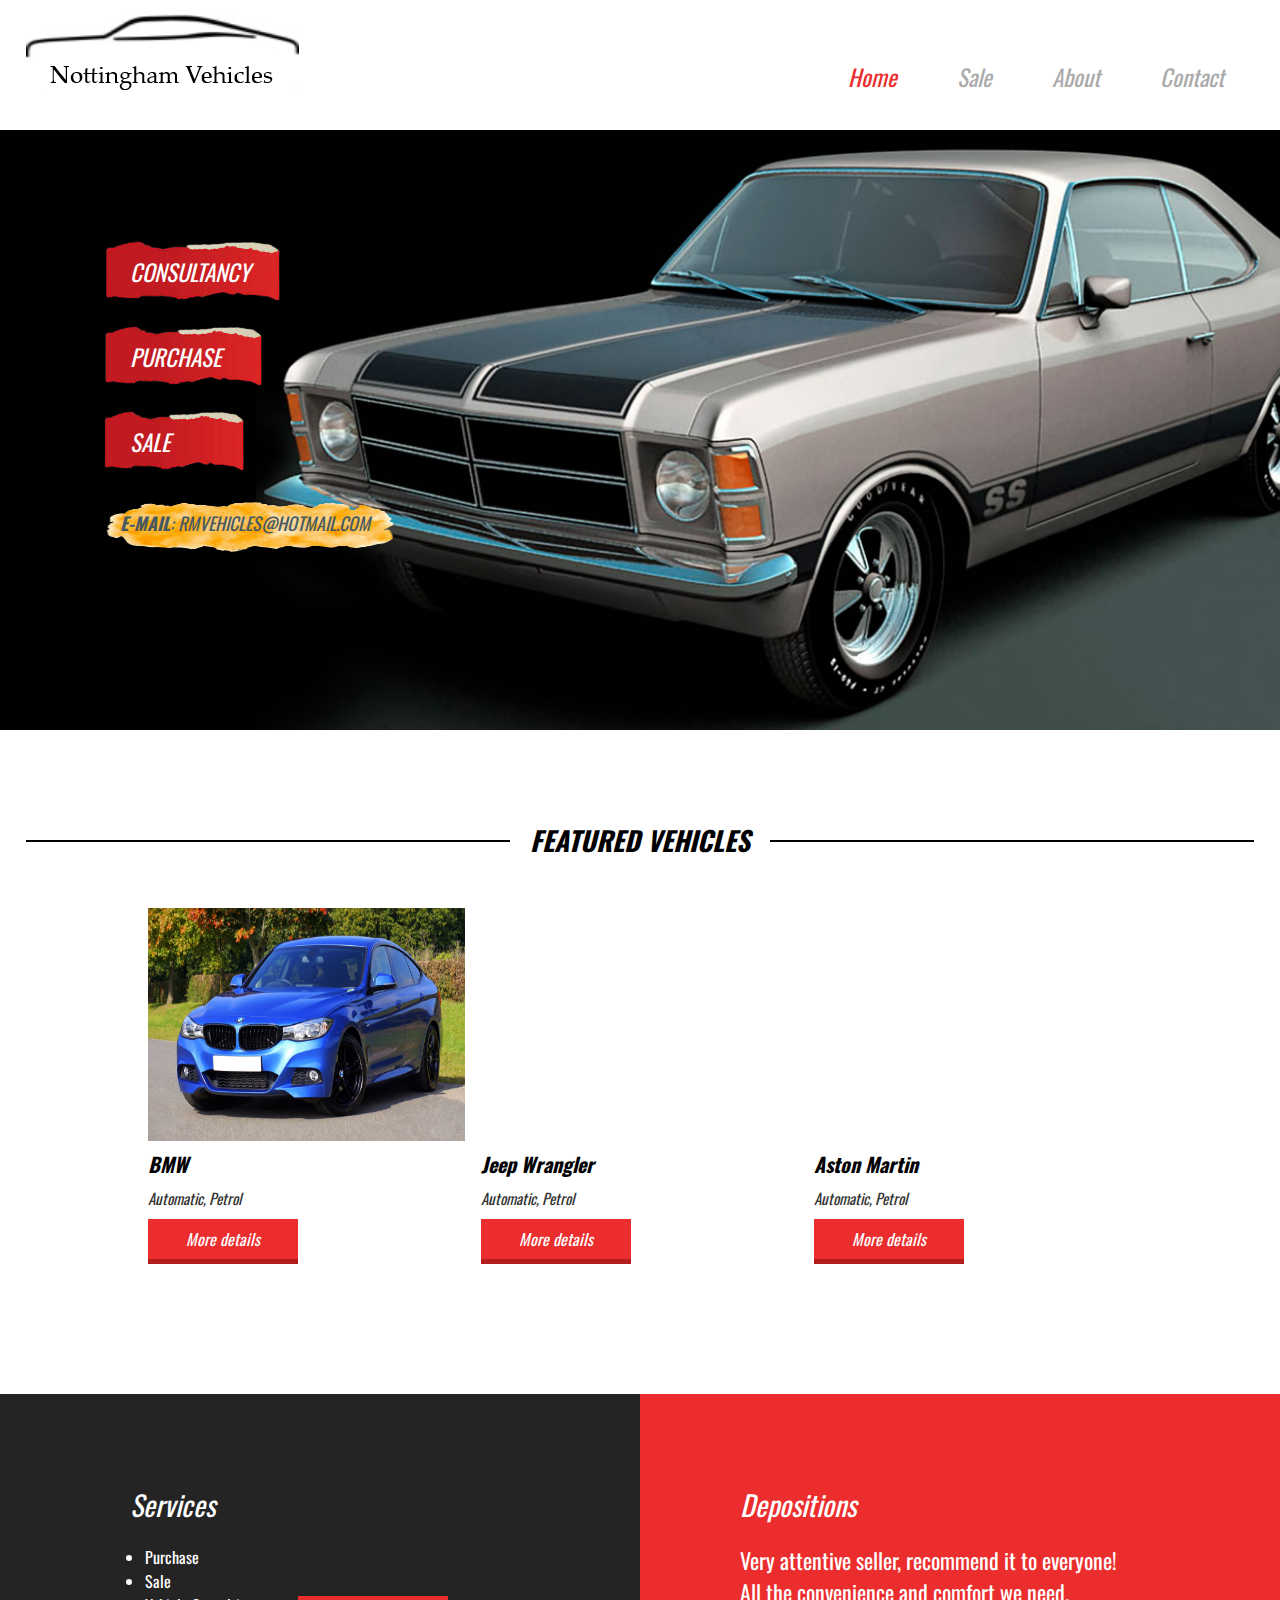
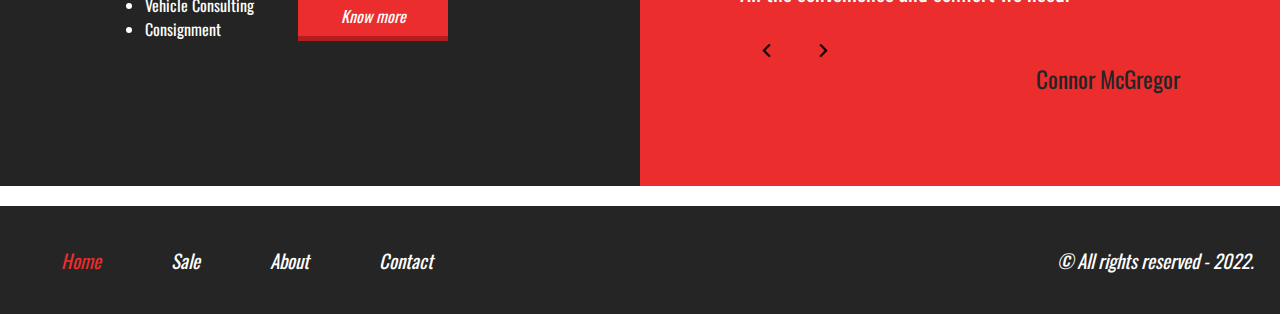
==== index.html @ 208daad8 "Alterado cars" ====
<!DOCTYPE html>
<html lang="en">

<head>
    <meta charset="UTF-8">
    <meta http-equiv="X-UA-Compatible" content="IE=edge">
    <meta name="viewport" content="width=device-width, initial-scale=1.0,maximum-scale=1.0">
    <link rel="shortcut icon" href="imagens/logo.ico" type="icone.ico">
    <link rel="preconnect" href="https://fonts.gstatic.com" crossorigin>
    <link href="https://fonts.googleapis.com/css2?family=Oswald&display=swap" rel="stylesheet">
    <link rel="stylesheet" href="style.css">
    <link rel="preconnect" href="https://fonts.googleapis.com">
    <title>Projeto 05</title>
</head>

<body>
    <header>
        <!--CABEÇALHO LOGO-->
        <div class="container">
            <div class="logo">
                <img src="imagens/logo.png" alt="">
            </div>
            <!--logo-->

            <!--MENU-->
            <nav class="desktop">
                <ul>
                    <li><a style="color:#EB2D2D;" href="index.html">Home</a></li>
                    <li><a href="venda.html">Sale</a></li>
                    <li><a href="sobre.html">About</a></li>
                    <li><a href="contact.html">Contact</a></li>
                </ul>
            </nav>
            <!--desktop-->

            <!--MOBILE-->
            <nav class="mobile">
                <ul>
                    <li><a style="color:#EB2D2D;" href="index.html">Home</a></li>
                    <li><a href="venda.html">Sale</a></li>
                    <li><a href="sobre.html">About</a></li>
                    <li><a href="contact.html">Contact</a></li>
                </ul>
            </nav>
            <!--mobile-->

            <div class="clear"></div>
            <!--clear-->
        </div>
        <!--container-->
    </header>

    <!--BANNER-->
    <section class="banner">
        <div class="container">
            <div class="text-banner">
                <div class="text-banner-single">Consultancy</div>
                <!--text-banner-single-->
                <div class="text-banner-single">Purchase</div>
                <!--text-banner-single-->
                <div class="text-banner-single">Sale</div>
                <!--text-banner-single-->
                <div class="text-banner-single"><b>E-mail</b>: rmvehicles@hotmail.com</div>
                <!--text-banner-single-->
            </div>
            <!--text-banner-->
        </div>
        <!--container-->
    </section>
    <!--banner-->

    <!--VEICULOS DESTAQUE-->
    <section class="veiculos-destaque">
        <div class="line-titulo">
            <div class="ln1"></div>
            <h2>Featured Vehicles</h2>
        </div>
        <!--line-titulo-->

        <!--VITRINE-DESTAQUE-->
        <div class="container">
            <div class="vitrine-destaque">
                <div style="background-image: url('imagens/carro1.jpg')" ; class="carro-img"></div>
                <!--carro-img-->
                <div class="info-carro">
                    <h2>BMW</h2>
                    <p>Automatic, Petrol</p>
                    <a class="btn1" href="">More details</a>
                </div>
                <!--info-carro-->
            </div>
            <!--vitrine-destaque-->

            <div class="vitrine-destaque">
                <div style="background-image: url('imagens/carro2.jpg')" ; class="carro-img"></div>
                <!--carro-img-->
                <div class="info-carro">
                    <h2>Jeep Wrangler</h2>
                    <p>Automatic, Petrol</p>
                    <a class="btn1" href="">More details</a>
                </div>
                <!--info-carro-->
            </div>
            <!--vitrine-destaque-->

            <div class="vitrine-destaque">
                <div style="background-image: url('imagens/carro3.jpg')" ; class="carro-img"></div>
                <!--carro-img-->
                <div class="info-carro">
                    <h2>Aston Martin</h2>
                    <p>Automatic, Petrol</p>
                    <a class="btn1" href="">More details</a>
                </div>
                <!--info-carro-->
            </div>
            <!--vitrine-destaque-->

            <div class="clear"></div>
        </div>
        <!--container-->
    </section>
    <!--veiculos-destaque-->

    <!--SERVIÇOS DESCRIÇÃO-->
    <section class="servicos-descricao">
        <div class="half1">
            <div class="half1-wraper">
                <h2>Services</h2>
                <ul>
                    <li>Purchase</li>
                    <li>Sale</li>
                    <li>Vehicle Consulting</li>
                    <li>Consignment</li>
                </ul>
                <a class="btn1" href="">Know more</a>
            </div>
            <!--half1-wraper-->
        </div>
        <!--half1-->

        <!--DEPOIMENTOS-->
        <div class="half2">
            <h2>Depositions</h2>
            <div class="depoimento-single">
                <p>Very attentive seller, recommend it to everyone!<br>
                    All the convenience and comfort we need.
                </p>

                <!--ARROWS-->
                <div class="navigation">
                    <div class="arrows">
                        <img src="imagens/arrow-left.png" alt="">
                        <img src="imagens/arrow-rigth.png" alt="">
                    </div>
                    <!--arrows-->
                    <div class="nome-depoimento">Connor McGregor</div>
                    <!--nome-depoimento-->
                </div>
                <!--navigation-->
            </div>
            <!--depoimento-single-->
        </div>
        <!--half2-->
    </section>
    <!--servicos-descricao-->

    <!--RODAPE-->
    <footer>
        <div class="container">
            <nav>
                <ul>
                    <li><a style="color:#EB2D2D;" href="index.html">Home</a></li>
                    <li><a href="venda.html">Sale</a></li>
                    <li><a href="sobre.html">About</a></li>
                    <li><a href="contact.html">Contact</a></li>
                </ul>
            </nav>
            <p>&copy; All rights reserved - 2022.</p>
            <div class="clear"></div>
        </div>
        <!--container-->
    </footer>

</body>

</html>
---- style.css ----
*{
    margin: 0;
    padding: 0;
    box-sizing: border-box;
    font-family: 'Oswald', sans-serif;
}

html, body{
    height: 100%;
}

.container{
    width: 100%;
    max-width: 1400px;
    margin: 0 auto;
}

.clear{
    clear: both;
}

/*CABEÇALHO - MENU*/
header{
    padding: 20px 2% 35px 2%;
    height: 130px;
}

header div.logo{
    float: left;
    margin-top: -10px;
}

header nav.desktop{
    float: right;
    position: relative;
    top: 40px;
}

nav.mobile{
    margin-top: 40px;
    display: none;
    width: 32px;
    height: 32px;
    background-size: 100% 100%;
    cursor: pointer;
    background-image: url('imagens/icon_menu.png');
    float: right;
}

nav.mobile ul{
    display: none;
    width:  100%;
    left: 0;
    top: 95px;
    border-bottom: 4px solid #EB2D2D;
    z-index: 999;
    position: absolute;
    text-align: center;
    background-color: white;
}

nav.mobile li{
    color: black;
    font-size: 23px;
    padding: 20px 0px;
    font-style: italic;
}

nav.mobile li a{
    color: black;
    text-decoration: none;
}

header nav.desktop ul{
    list-style-type: none;
}

header nav.desktop ul li{
    float: left;
    font-size: 23px;
    padding: 0 30px;
    font-style: italic;
}

header nav.desktop a{
    color: rgba(128, 128, 128, 0.678);
    text-decoration: none;
}

/*BANNER*/
section.banner{
    width: 100%;
    height: 600px;
    background-color: black;
    background-image: url('imagens/bg.jpg');
    background-size: contain;
    background-position: right bottom;
    background-repeat: no-repeat;
}

.text-banner{
    padding: 100px;
}

.text-banner-single{
    width: 314px;
    font-style: italic;
    margin-top: 5px;
    padding: 20px 30px;
    height: 80px;
    text-transform: uppercase;
    color: white;
    font-size: 23px;
    background-image: url('imagens/retangulo_logo.png');
    background-size: 100% 100%;
}

.text-banner .text-banner-single:nth-of-type(1){
    width: 200px;
    position: relative;
}

.text-banner .text-banner-single:nth-of-type(2){
    width: 180px;
    position: relative;
}

.text-banner .text-banner-single:nth-of-type(3){
    width: 160px;
    position: relative;
}

.text-banner .text-banner-single:nth-of-type(4){
    width: 320px;
    height: 70px;
    font-size: 18px;
    left: -10px;
    position: relative;
    color: #465963;
    background-image: url('imagens/retangulo_laranja.png');
}

/***VEICULOS-DESTAQUE***/
section.veiculos-destaque{
    padding: 90px 2%;
}

section.veiculos-destaque .container{
    max-width: 1000px;
    padding: 40px 0;
}

.line-titulo{
    max-width: 1400px;
    margin: 0 auto;
    position: relative;
    text-align: center;
}

.ln1{
    position: absolute;
    height: 2px;
    width: 100%;
    top: 20px;
    background: black;
}

.line-titulo h2{
    position: relative;
    background: white;
    text-align: center;
    display: inline-block;
    font-size: 27px;
    font-style: italic;
    padding: 0 20px;
    text-transform: uppercase;
}


/*VITRINE DESTAQUE*/
.vitrine-destaque{
    float: left;
    width: 33.3%;
}

.vitrine-destaque .carro-img{
    width: 100%;
    padding-top: 70%;
    background-size: 100% 100%;
    border: 8px solid white;
}

.vitrine-destaque h2{
    padding-left: 8px;
    color: black;
    font-style: italic;
    font-size: 20px;
}

.vitrine-destaque p{
    padding-left: 8px;
    color: #353535;
    font-size: 15px;
    font-style: italic;
    padding-top: 8px;
}

.btn1{
    text-align: center;
    display: block;
    line-height: 40px;
    background-color: #EB2D2D;
    color: white;
    text-decoration: none;
    border-bottom: 5px solid #B21E1E;
    font-size: 16px;
    font-style: italic;
    width: 150px;
}

.vitrine-destaque a{
    margin-left: 8px;
    margin-top: 10px;
    /*color: white;
    font-style: italic;
    width: 150px;
    display: block;
    line-height: 30px;
    text-align: center;
    height: 30px;
    background-color: #EB2D2D;
    text-decoration: none;
    border-bottom: 3px solid #B21E1E;*/
}

/***SERVIÇOS***/
.servicos-descricao{
    display: flex;
}

.half1{
    width: 50%;
    text-align: right;
    padding: 90px 0;
    background: #242424;
    color: white;
}

.half1-wraper{
    padding-right: 30%;
    display: inline-block;
    text-align: left;
}

.half1-wraper h2{
    font-weight: normal;
    font-style: italic;
    font-size: 28px;
}

.half1-wraper ul{
    display: inline-block;
    margin-top: 20px;
}

.half1-wraper li{
    margin-left: 15px;
}

.half1-wraper a{
    display: inline-block;
    vertical-align: bottom;
    margin-left: 40px;
}

.half2{
    width: 50%;
    padding: 90px 100px;
    background: #EB2D2D;
    color: white;
}

.half2 h2{
    font-weight: normal;
    font-style: italic;
    font-size: 28px;
}

.half2 .depoimento-single{
    margin-top: 19px;
}

.depoimento-single p{
    font-size: 22px;
}

.navigation{
    width: 100%;
    max-width: 700px;
    float: left;
    margin-top: 30px;
}

.arrows{
    float: left;
}

.navigation img{
    margin: 0 20px;
    cursor: pointer;
    width: 3%;
    height: 3%;
}

.nome-depoimento{
    float: right;
    color: #252525;
    font-size: 23px;
}

/***FORMULARIO***/
section.contato{
    padding: 80px 2% 0 2%;
}

section.contato form{
    max-width: 600px;
    margin: 30px auto;
}

section.contato .input-wraper{
    float: left;
    padding: 10px;
    margin-top: 7px;
}

section.contato input[type=text]{
    width: 100%;
    border: 1px solid #ccc;
    height: 60px;
    font-size: 16px;
    line-height: 40px;
    padding-left: 15px;
}

section.contato textarea{
    font-size: 16px;
    width: 100%;
    border: 1px solid #ccc;
    height: 140px;
    padding: 8px;
    resize: none;
}

section.contato form .input-wraper:nth-of-type(5){
    text-align: center;
}

section.contato input[type=submit]{
    border-right: 0;
    border-left: 0;
    border-top: 0;
    cursor: pointer;
    display: inline-block;
}

.w100{
    width: 100%;
}

.w50{
    width: 50%;
}

/***FOOTER***/
footer{
    margin-top: 20px;
    padding: 40px 2%;
    background: #252525;
}

footer nav{
    float: left;
}

footer nav ul{
    list-style-type: none;
}

footer nav ul li{
    float: left;
    font-style: italic;
    padding: 0 35px;
    font-size: 19px;
}

footer nav ul a{
    color: white;
    text-decoration: none;
}

footer p{
    float: right;
    color: white;
    font-size: 19px;
    font-style: italic;
}


/*****PÁGINA - VENDA*****/
section.venda{
    min-height: 90%;
    padding: 90px 0;
}

.content-venda{
    margin-top: 40px;
}

.sidebar{
    float: left;
    width: 30%;
}

.search1{
    width: 90%;
}

.search1 h2{
    font-size: 24px;
    color: black;
    font-weight: normal;
}

.search1 .barra-preco{
    width: 100%;
    height: 20px;
    background: white;
    border: 1px solid #ccc;
    margin-top: 8px;
    border-radius: 20px;
    position: relative;
}

.barra-preco-fill{
    position: absolute;
    left: 0;
    top: 0;
    width: 30%;
    background: linear-gradient(to bottom,rgb(255,255,255),rgb(200,200,200));
    height: 20px;
    border-radius: 20px;
}

.pointer-barra{
    width: 25px;
    height: 25px;
    border-radius: 8px;
    left: calc(30% - 13px);
    top: -3px;
    background: linear-gradient(to bottom,rgb(255,255,255),rgb(180,180,180));
    border: 1px solid rgba(0, 0, 0, 0.431);
    position: absolute;
    cursor: pointer;
}

.valor-pesquisa{
    margin-top: 8px;
}

.valor-pesquisa p{
    color: black;
    font-size: 15px;
}

.valor-pesquisa p:nth-of-type(1){
    float: left;
}

.valor-pesquisa p:nth-last-of-type(2){
    float: right;
}

.search2{
    margin-top: 40px;
}

.search2 h2{
    font-size: 24px;
    color: black;
    font-weight: normal;
}

.form-venda-wraper{
    margin-top: 10px;
}

.form-venda-wraper input[type=checkbox]{
    display: none;
}

.form-venda-wraper label{
    width: 20px;
    height: 20px;
    display: inline-block;
    border: 1px solid #ccc;
    border-radius: 3px;
    vertical-align: top;
    cursor: pointer;
    position: relative;
}

.form-venda-wraper input[type=checkbox]:checked + label > .circle{
    display: block;
}

.circle{
    width: 8px;
    height: 8px;
    display: none;
    border-radius: 4px;
    background: black;
    position: absolute;
    left: 6px;
    top: 6px;
}

.form-venda-wraper span{
    padding: 0 10px;
    display: inline-block;
    vertical-align: top;
}

/***VITRINE-VENDA***/
.vitrine-venda{
    float: left;
    width: 70%;
}

.vitrine-venda .vitrine-destaque{
    margin-top: 20px;
}

/*****PAGINA VEICULO_TESTE*****/
section.venda .vitrine-destaque{
    margin-top: 20px;
}

section.venda-single{
    padding: 80px 2% 0 2%;
}

section.venda-single .container{
    padding: 40px 0 0 0;
    text-align: center;
    max-width: 1280px;
}

.info-veiculo{
    display: inline-block;
    width: 60%;
}

.foto-destaque{
    width: 100%;
    padding-top: 70%;
    background-position: center;
    background-size: cover;
    background-repeat: no-repeat;
}

.descricao-veiculo{
    vertical-align: top;
    display: inline-block;
    padding: 60px 20px;
    text-align: left;
}

.descricao-veiculo p{
    font-size: 17px;
    max-width: 200px;
    margin-top: 25px;
}

.descricao-veiculo a{
    margin-top: 25px;
}

.nav-galeria-parent{
    padding: 36px;
    width: 100%;
    position: relative;
}

.arrow-left-nav{
    position: absolute;
    left: 8px;
    top: 50%;
    cursor: pointer;
    transform: translateY(-50%);
    -ms-transform: translateY(-50%);
    background-image: url('imagens/arrow-left.png');
    background-size: 100% 100%;
    width: 22px;
    height: 22px;
}

.arrow-rigth-nav{
    position: absolute;
    right: 8px;
    top: 50%;
    cursor: pointer;
    transform: translateY(-50%);
    -ms-transform: translateY(-50%);
    background-image: url('imagens/arrow-rigth.png');
    background-size: 100% 100%;
    width: 22px;
    height: 22px;
}

.info-bread{
    padding: 20px 0;
    text-align: left;
}

.info-bread a{
    text-decoration: none;
    color: black;
}

.info-bread a:last-child{
    color: red;
}

.info-bread span{
    padding: 0 30px;
}

.nav-galeria{
    overflow: hidden;
    width: 100%;
}

.nav-galeria-wraper{
    width: 200%;
}

.mini-img-wraper{
    float: left;
    padding: 9px;
    width: calc(33.3% * (100/200));
}

.mini-img{
    width: 100%;
    padding-top: 70%;
    cursor: pointer;
    background-position: center;
    background-size: cover;
    background-color: green;
}

/***SOBRE***/
section.sobre{
    min-height: 90%;
    padding: 60px 2% 20px 2%;
}

section.sobre .container{
    margin-top: 30px;
    max-width: 840px;
}

section.sobre .img-destaque-sobre{
    width: 50%;
    padding-top: 60%;
    background-image: url('imagens/logo.png');
    background-repeat: no-repeat;
    position: relative;
    left: 280px;
    margin-top: 150px;
}

section.sobre .descricao-autor{
    margin-top: 20px;
}

.descricao-autor h2{
    font-size: 24px;
}

.descricao-autor p{
    line-height: 28px;
    font-size: 16px;
    margin-top: 10px;
}

.descricao-autor2{
    margin-top: 40px;
}

.img-small{
    width: 30%;
    padding-top: 30%;
    float: left;
    background-image: url('imagens/carro2.jpg');
    background-repeat: no-repeat;
    background-position: center;
    background-size: cover;
    background-color: rgb(220, 220, 220);
}

.descricao-autor2 p{
    float: left;
    width: 70%;
    line-height: 28px;
    padding: 15px;
}




/***************RESPONSIVOS***************/
/*RESPONSIVO 1400PX*/
@media screen and (max-width: 1400px){
    section.banner{
        background-size: 90% auto;
        background-position: 200% 100%;
    }
}

/*RESPONSIVO 1024pxPX*/
@media screen and (max-width: 1024px){
    section.banner{
        background-size: cover;
        background-position: center;
        height: 70vw;
        min-height: 500px;
    }
}


/*RESPONSIVO 850PX*/
@media screen and (max-width: 1100px){
    .half1{
        text-align: center;
    }

    .half1-wraper{
        text-align: left;
        padding-right: 0;
    }
    
    .half1-wraper a{
        display: block;
        margin-left: 0;
        margin-top: 15px;
    }
}

/*RESPONSIVO 768PX*/
@media screen and (max-width: 768px){

    footer nav{
        display: none;
    }

    footer{
        text-align: center;
    }

    footer p{
        float: none;
    }

    .w50{
        width: 100%;
    }

    .nome-depoimento{
        float: right;
        width: auto;
        margin: 0px 0px;
    }

    section.servico-descricao{
        flex-direction: column;
    }

    .half1, .half2{
        padding: 80px 4%;
        width: 100%;
    }

    section.banner{
        background-size: cover;
        background-position: 100px center;
        height: 80vh;
    }
    nav.desktop{
        display: none;
    }
    nav.mobile{
        display: block;
    }
    .sidebar{
        width: 100%;
        text-align: center;
    }
    .search1{
        display: inline-block;
    }
    .search2{
        display: inline-block;
        text-align: left;
    }
    .vitrine-venda{
        width: 100%;
        text-align: center;
    }
    .info-veiculo{
        width: 100%;
    }
    .descricao-veiculo{
        padding: 20px 0;
        text-align: center;
    }
    .descricao-veiculo a{
        display: inline-block;
    }
    .descricao-veiculo p{
        max-width: none;
    }

}

/*RESPONSIVO 720PX*/
@media screen and (max-width: 720px){
    nav.desktop{
        display: none;
    }
}

/*RESPONSIVO 580PX*/
@media screen and (max-width: 580px){
    .text-banner{
        padding: 30px;
    }
    
    .text-banner-single{
        width: 240px;
        font-size: 18px;
    }
    
    .text-banner .text-banner-single:nth-of-type(4){
        width: 270px;
    }

    section.veiculos-destaque .line-titulo h2{
        font-size: 23px;
    }

    section.veiculos-destaque .container{
        max-width: 1000px;
        padding: 40px 0;
        text-align: center;
    }

    .vitrine-destaque{
        display: inline-block;
        float: none;
        width: 50%;
        margin-top: 20px;
    }

    .vitrine-destaque a{
        display: inline-block;
    }

    .img-small{
        width: 100%;
        padding-top: 100%;
    }

    .descricao-autor2 p{
        width: 100%;
        padding: 20px;
    }
    
    /*
    .text-banner .text-banner-single:nth-of-type(2){
        width: 180px;
        position: relative;
    }
    
    .text-banner .text-banner-single:nth-of-type(3){
        width: 160px;
        position: relative;
    }*/

    /***RESPONSIVO 480px***/
    @media screen and (max-width: 480px){
         .vitrine-destqaue{
             width: 100%;
         }
    }

}
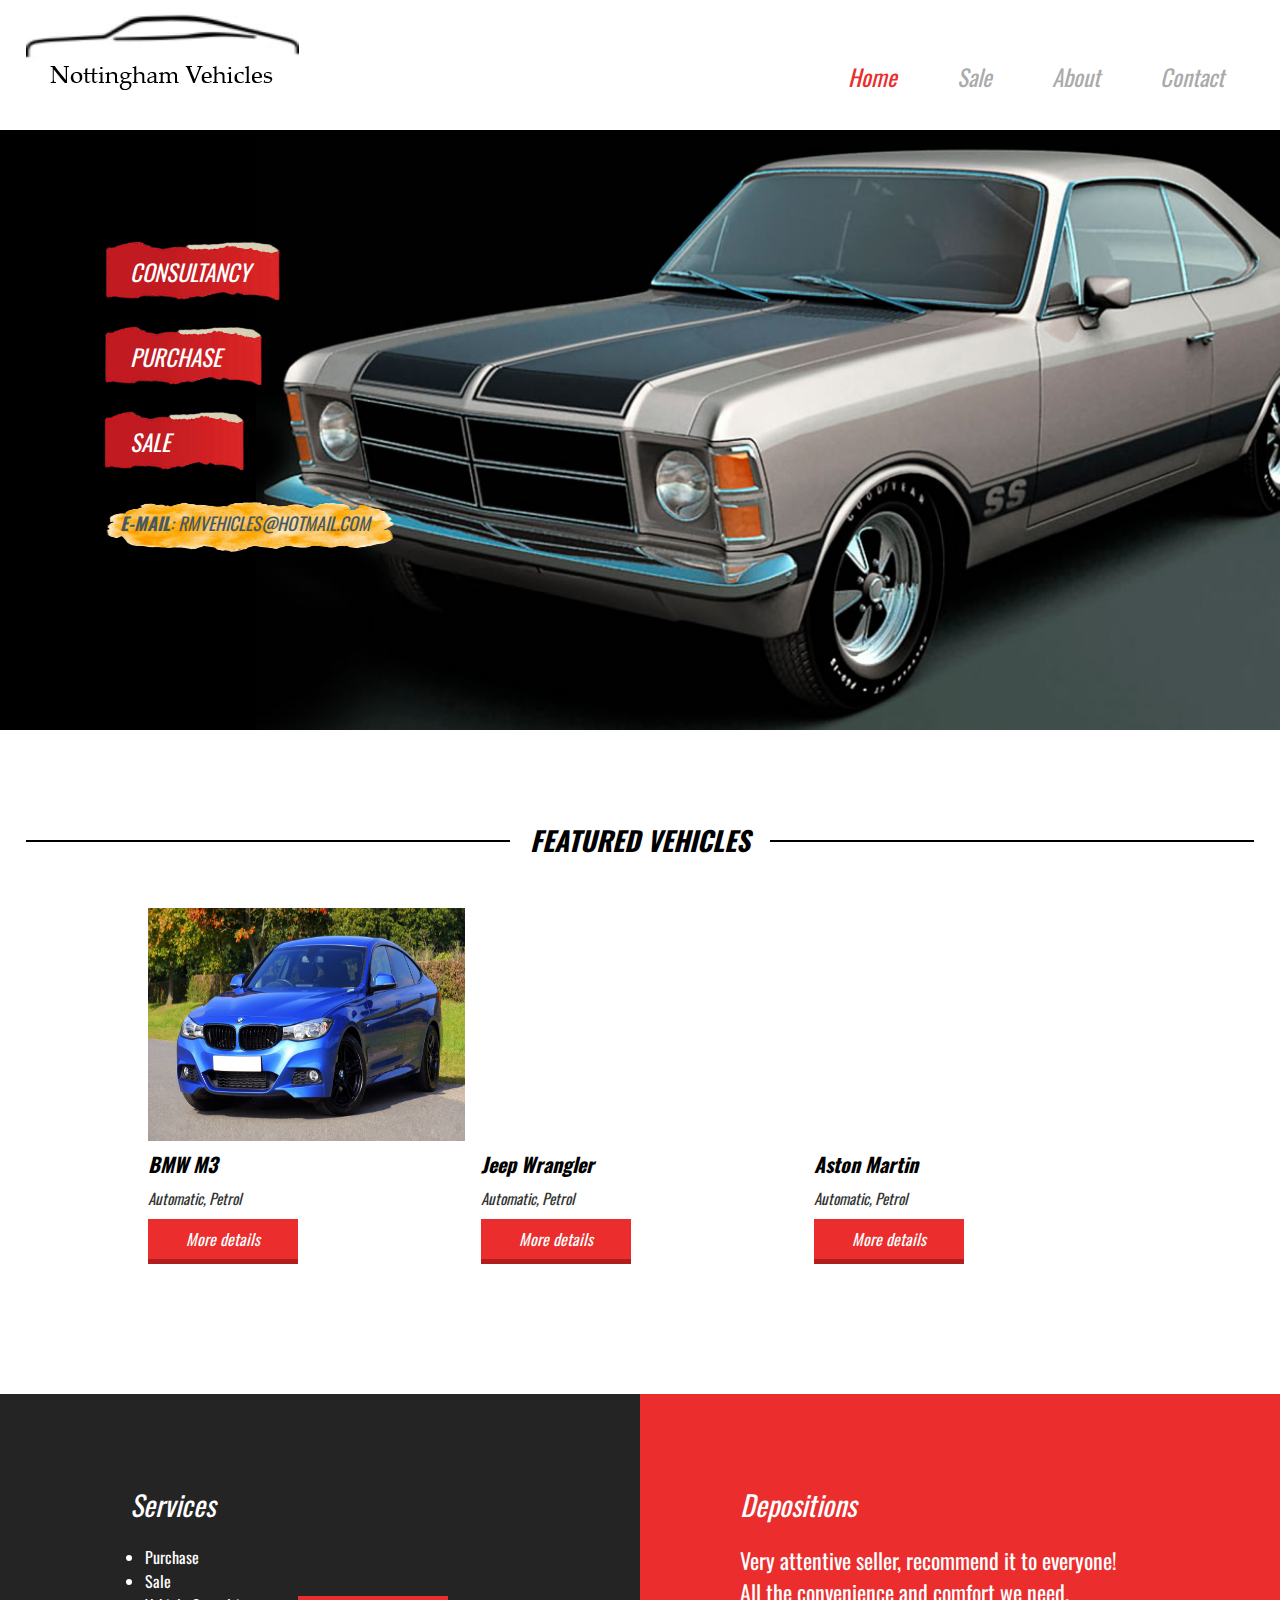
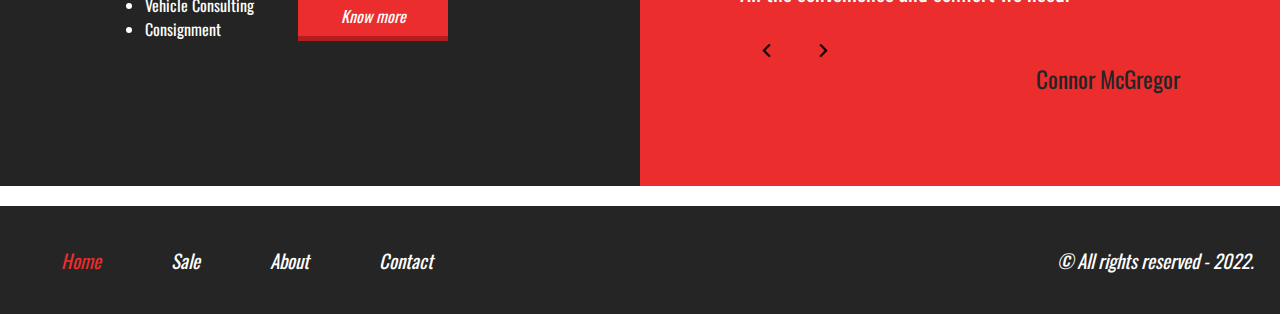
==== commit 17a863dd: "Add m3" ====
--- a/index.html
+++ b/index.html
@@ -83,7 +83,7 @@
                 <div style="background-image: url('imagens/carro1.jpg')" ; class="carro-img"></div>
                 <!--carro-img-->
                 <div class="info-carro">
-                    <h2>BMW</h2>
+                    <h2>BMW M3</h2>
                     <p>Automatic, Petrol</p>
                     <a class="btn1" href="">More details</a>
                 </div>
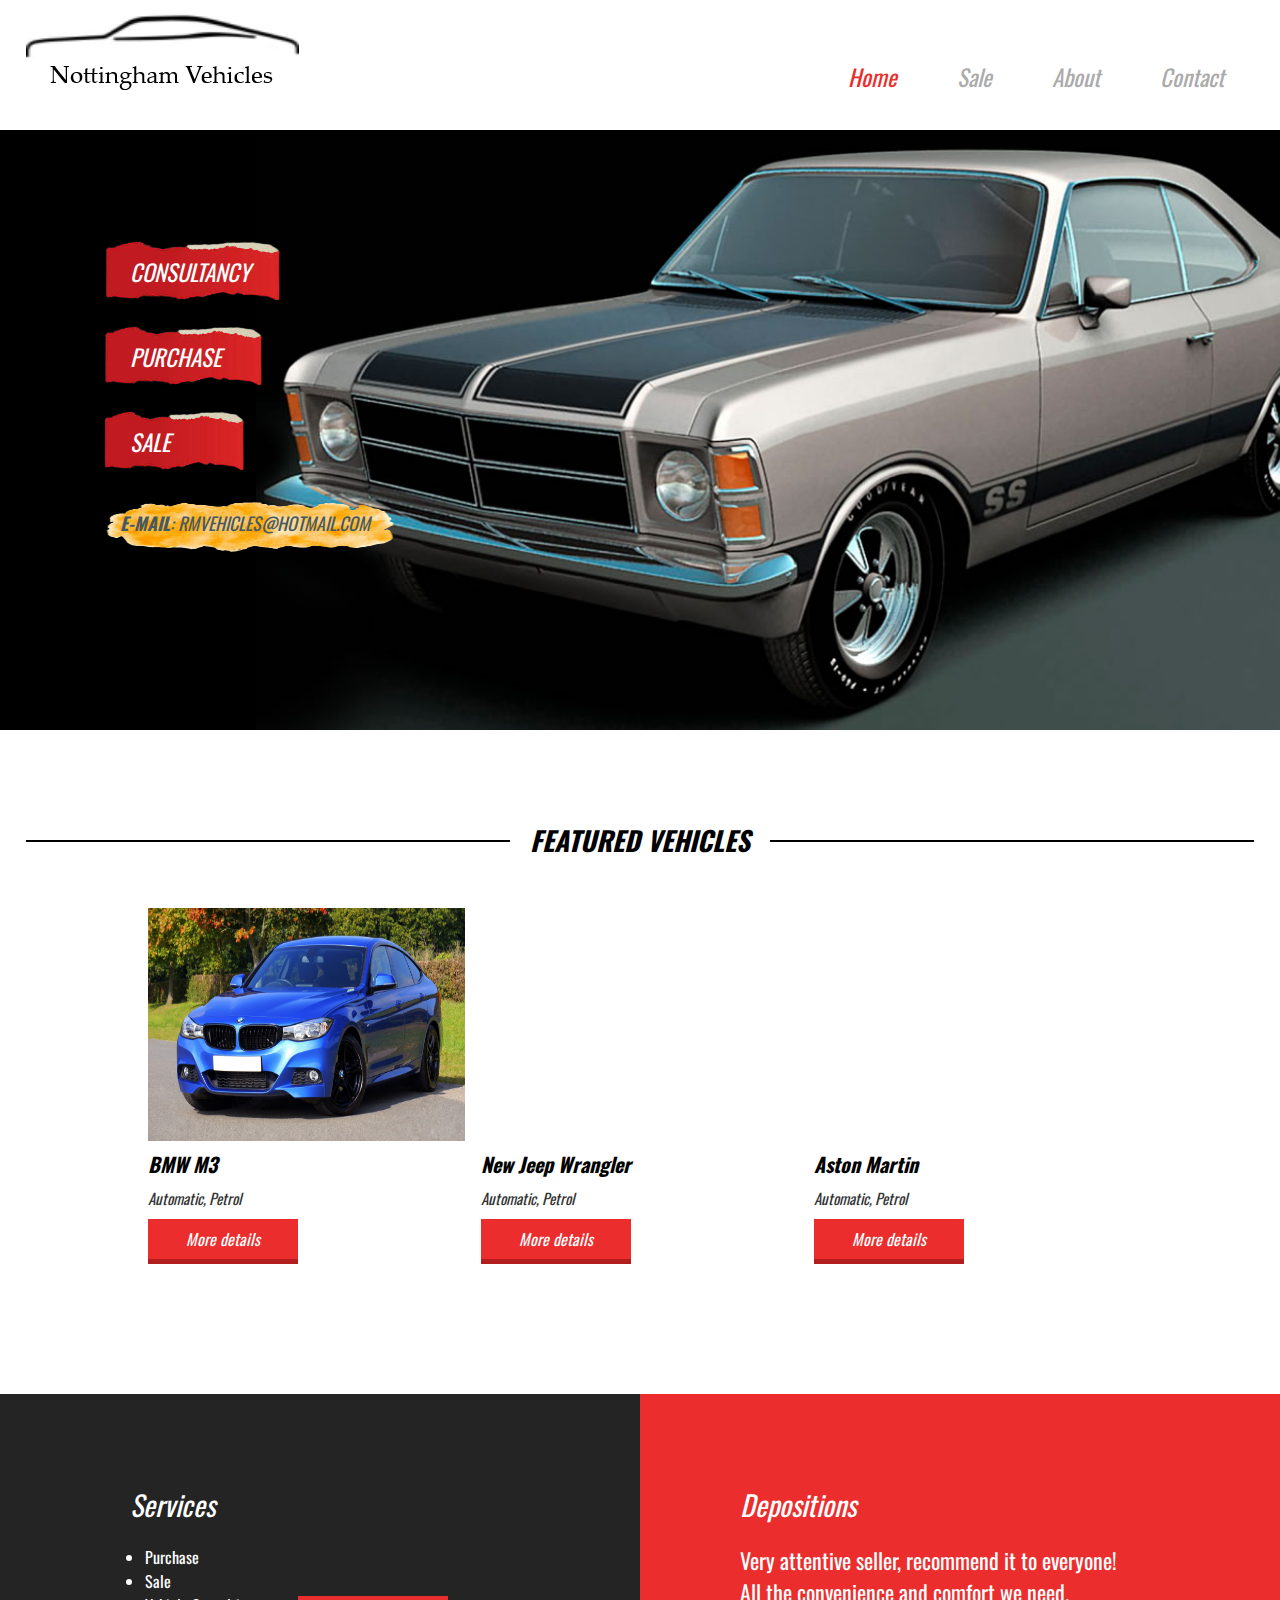
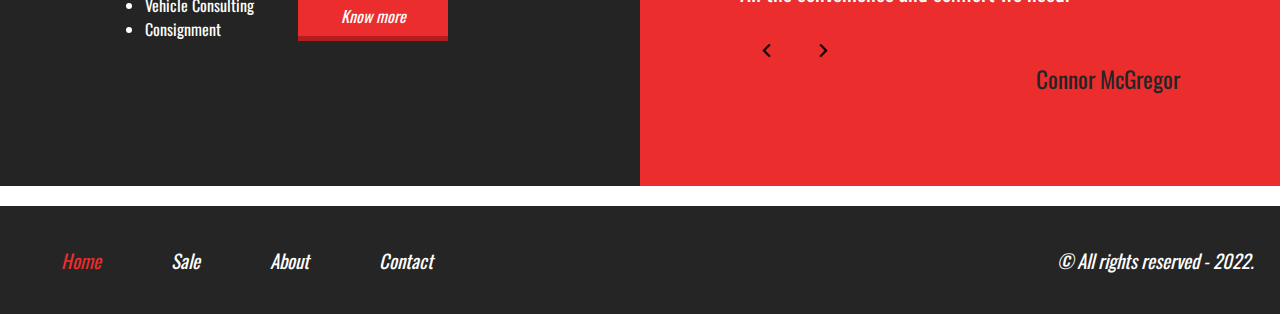
==== commit 84845001: "Add car name" ====
--- a/index.html
+++ b/index.html
@@ -95,7 +95,7 @@
                 <div style="background-image: url('imagens/carro2.jpg')" ; class="carro-img"></div>
                 <!--carro-img-->
                 <div class="info-carro">
-                    <h2>Jeep Wrangler</h2>
+                    <h2>New Jeep Wrangler</h2>
                     <p>Automatic, Petrol</p>
                     <a class="btn1" href="">More details</a>
                 </div>
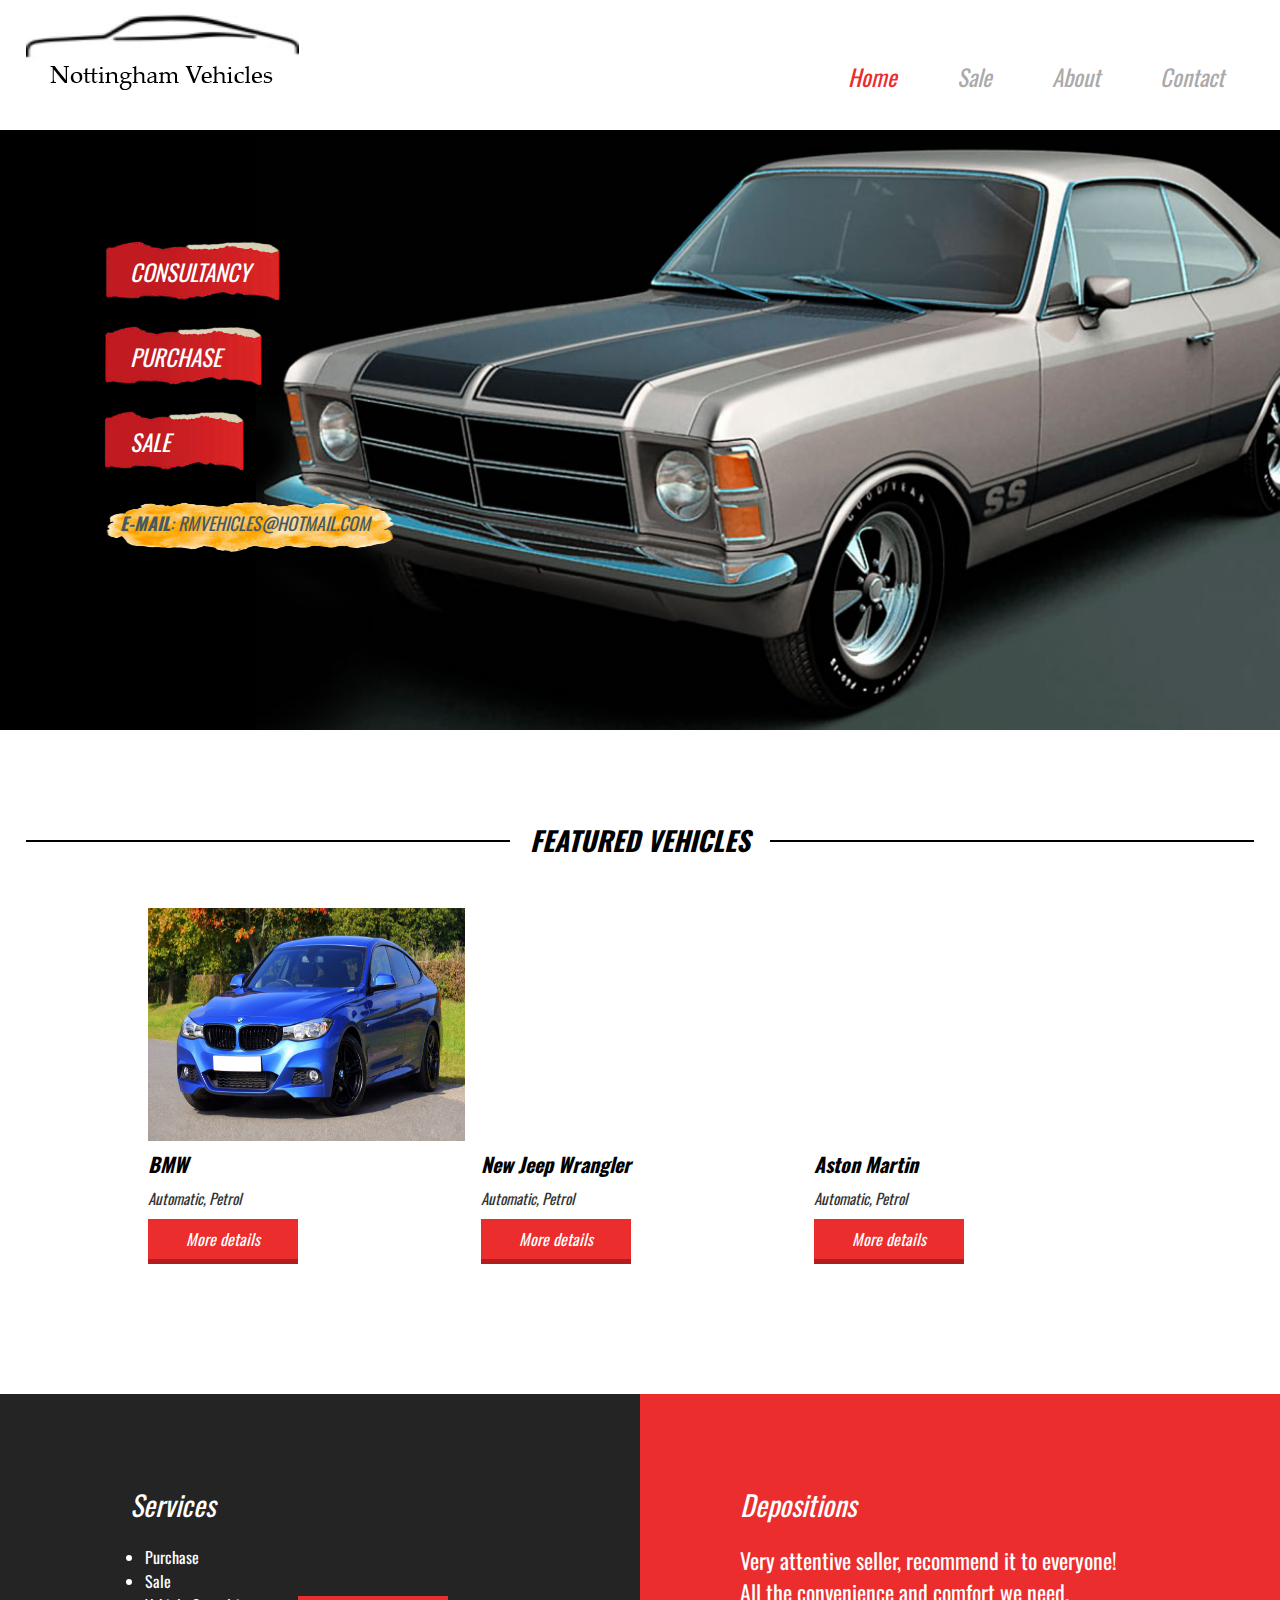
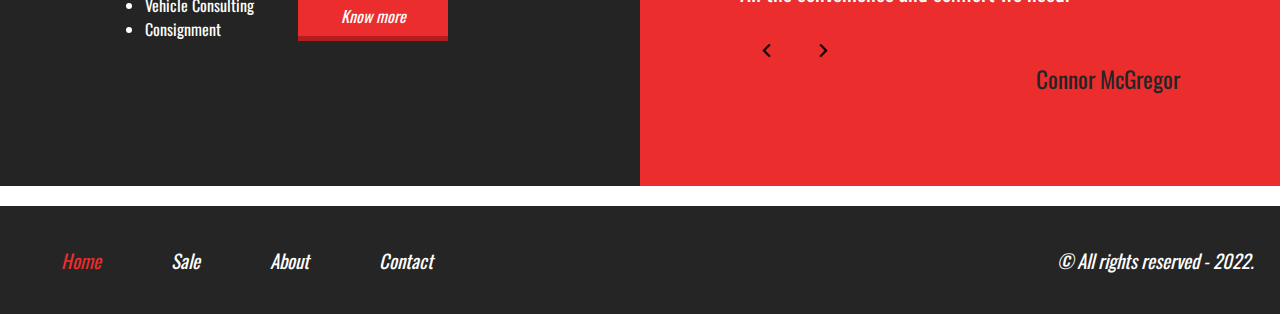
==== commit eb2f7db0: "msg excl" ====
--- a/index.html
+++ b/index.html
@@ -83,7 +83,7 @@
                 <div style="background-image: url('imagens/carro1.jpg')" ; class="carro-img"></div>
                 <!--carro-img-->
                 <div class="info-carro">
-                    <h2>BMW M3</h2>
+                    <h2>BMW</h2>
                     <p>Automatic, Petrol</p>
                     <a class="btn1" href="">More details</a>
                 </div>
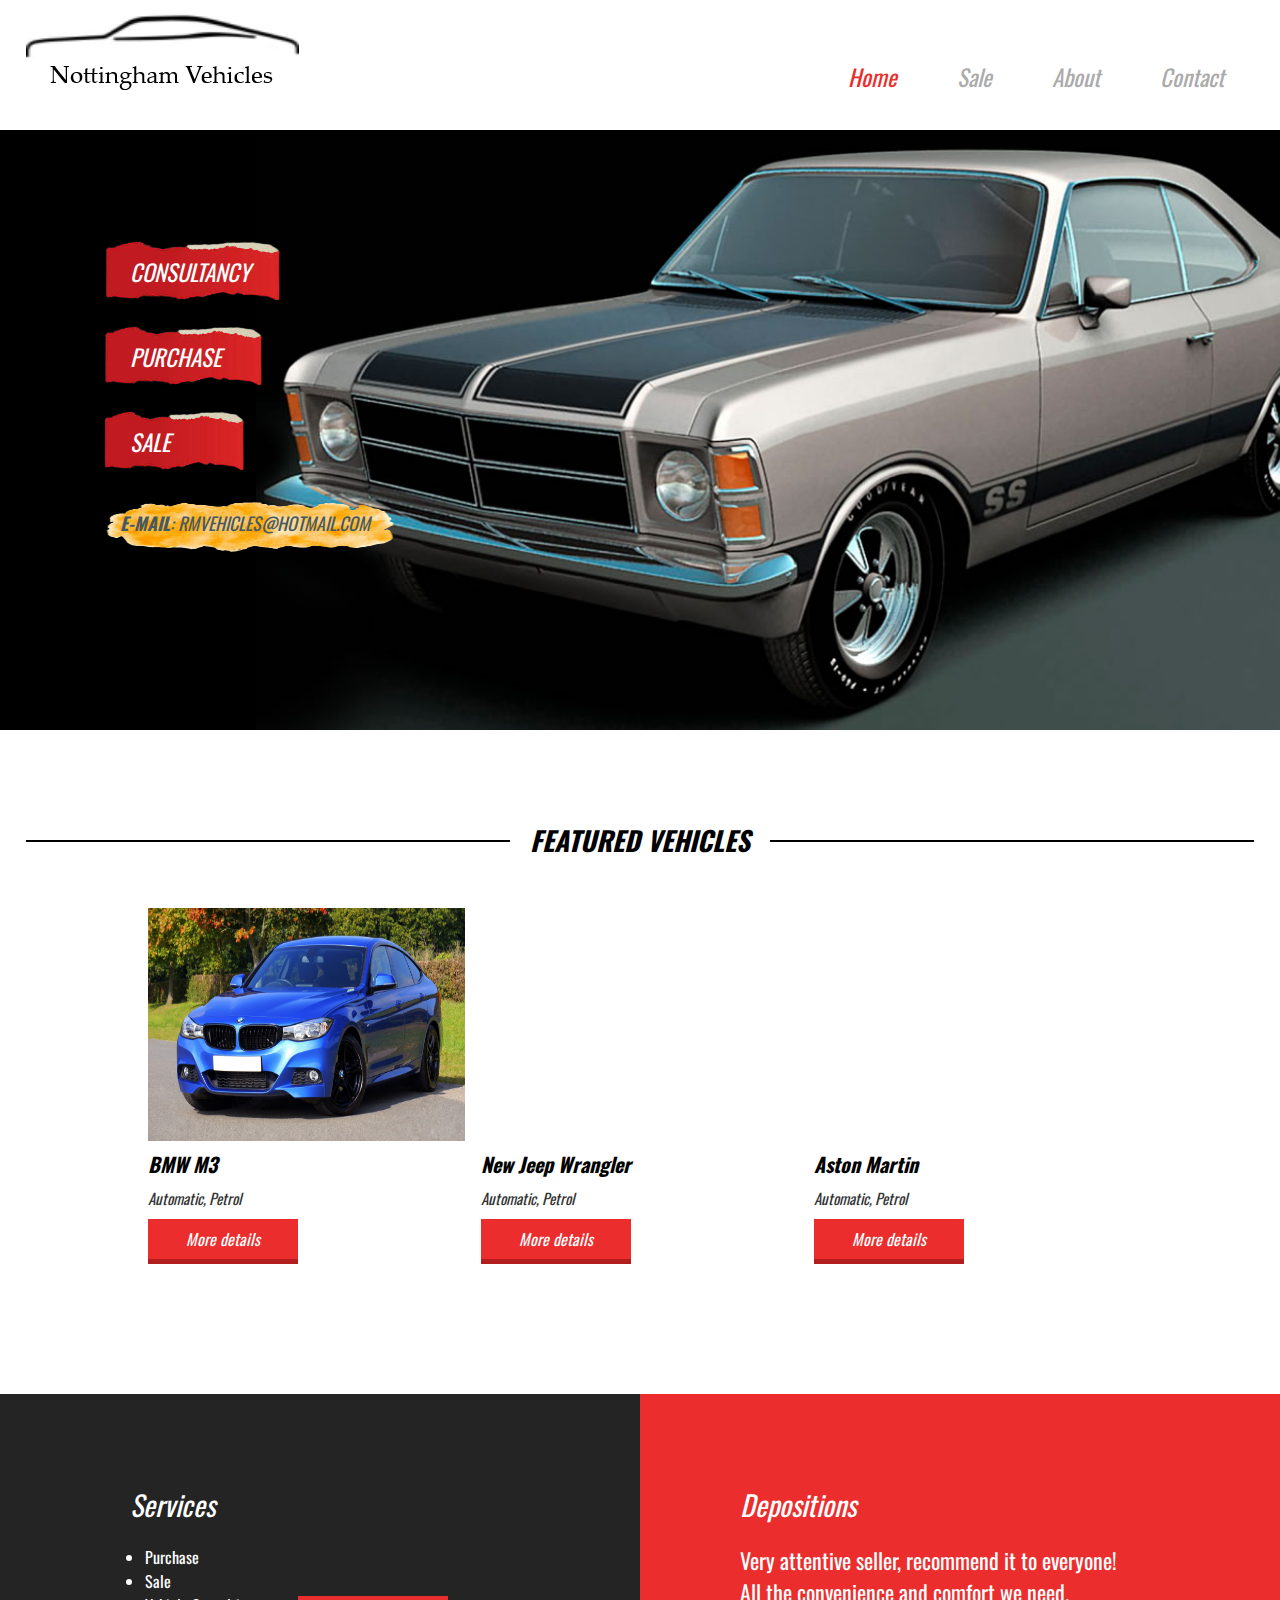
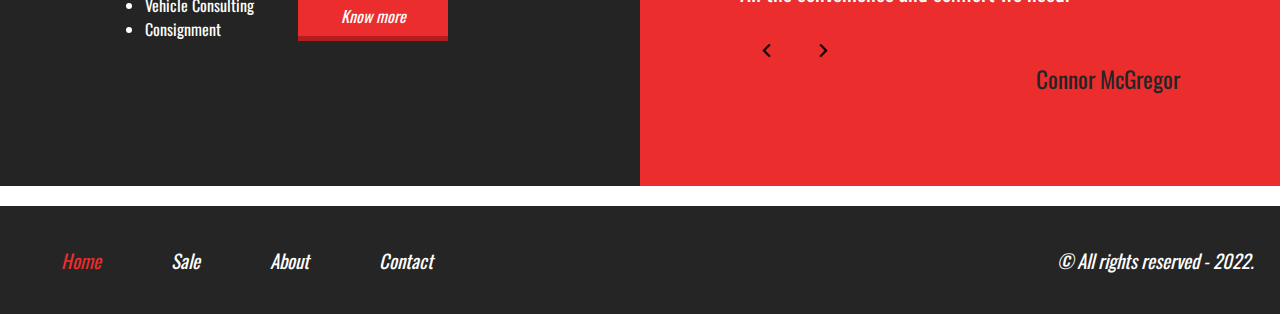
==== commit 3ef6c551: "H2 modificated" ====
--- a/index.html
+++ b/index.html
@@ -83,7 +83,7 @@
                 <div style="background-image: url('imagens/carro1.jpg')" ; class="carro-img"></div>
                 <!--carro-img-->
                 <div class="info-carro">
-                    <h2>BMW</h2>
+                    <h2>BMW M3</h2>
                     <p>Automatic, Petrol</p>
                     <a class="btn1" href="">More details</a>
                 </div>
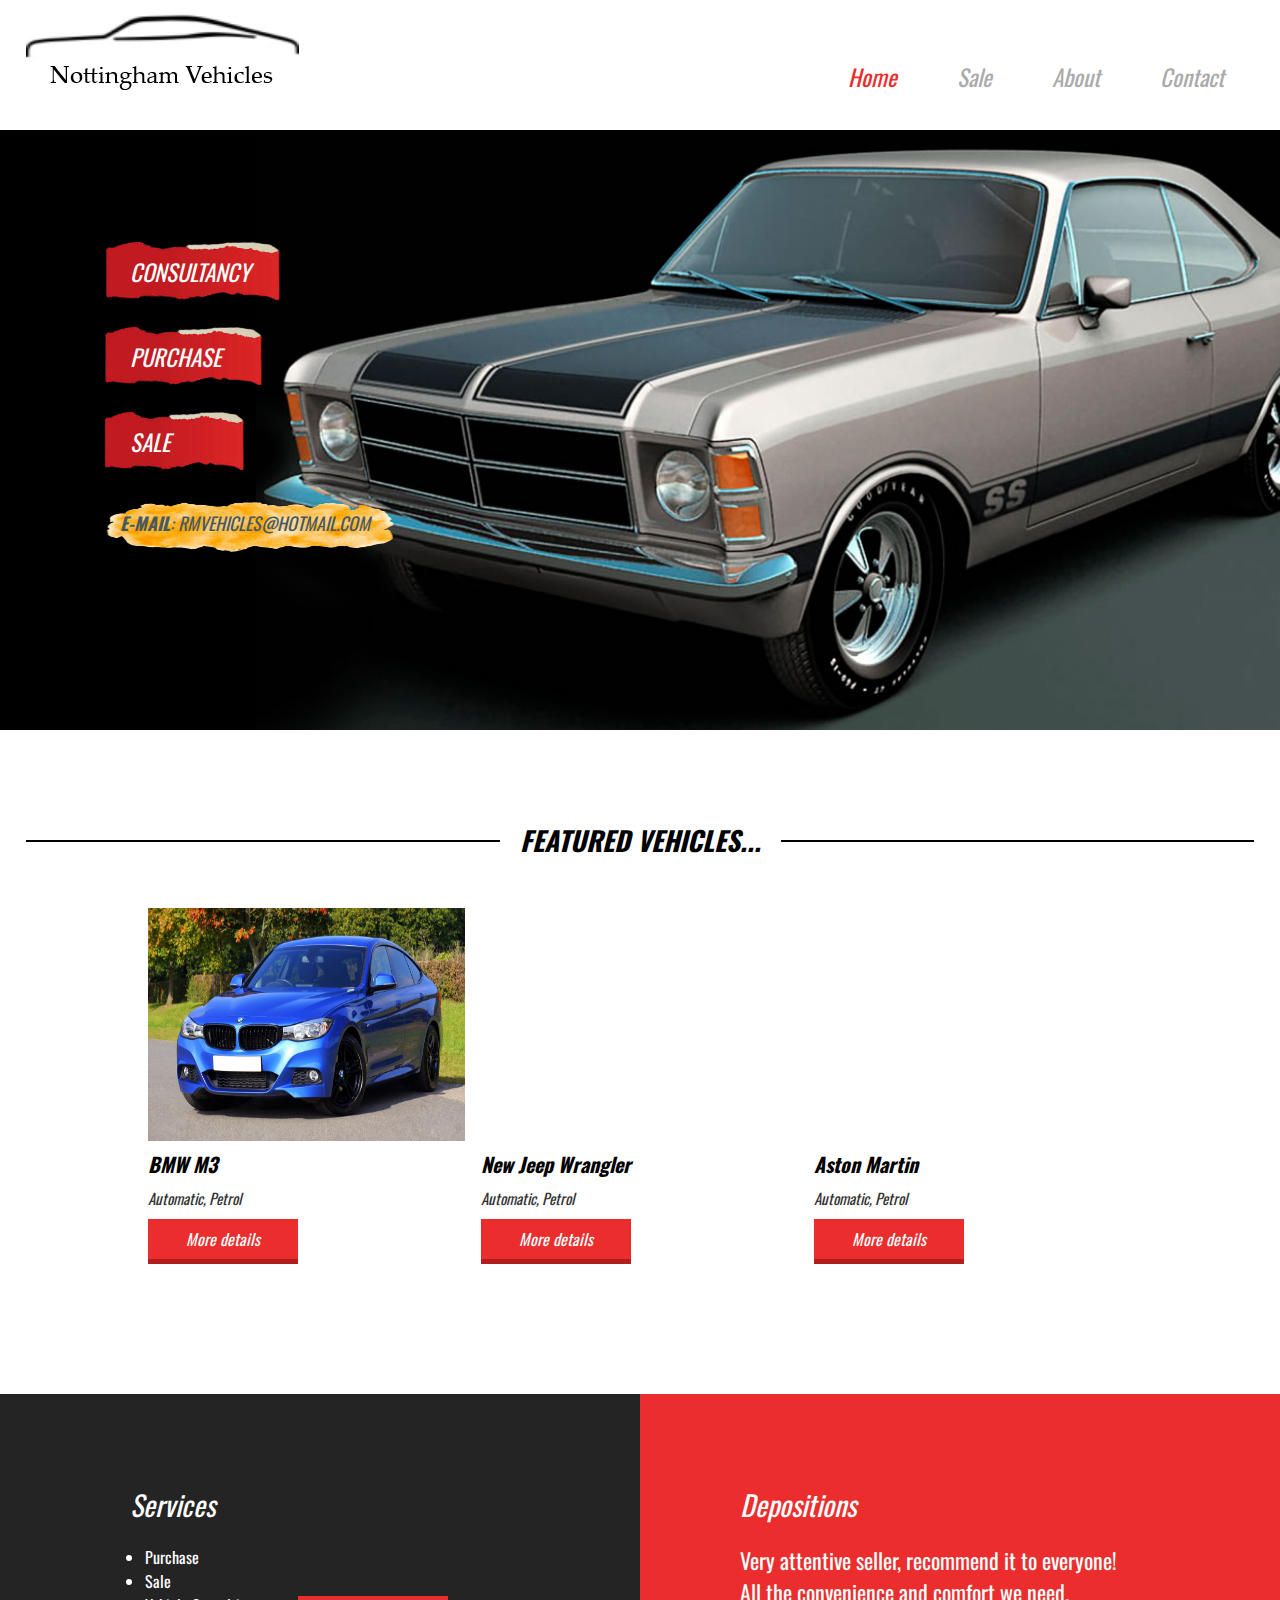
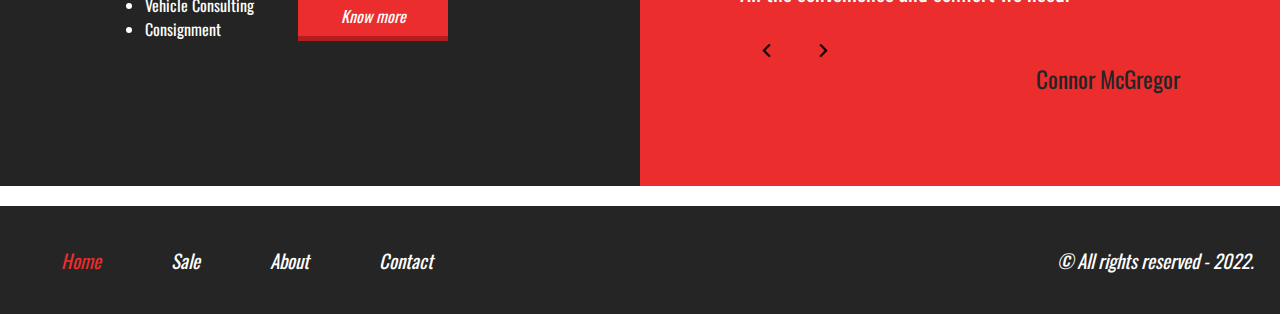
==== commit 4caee65c: "change" ====
--- a/index.html
+++ b/index.html
@@ -73,7 +73,7 @@
     <section class="veiculos-destaque">
         <div class="line-titulo">
             <div class="ln1"></div>
-            <h2>Featured Vehicles</h2>
+            <h2>Featured Vehicles...</h2>
         </div>
         <!--line-titulo-->
 
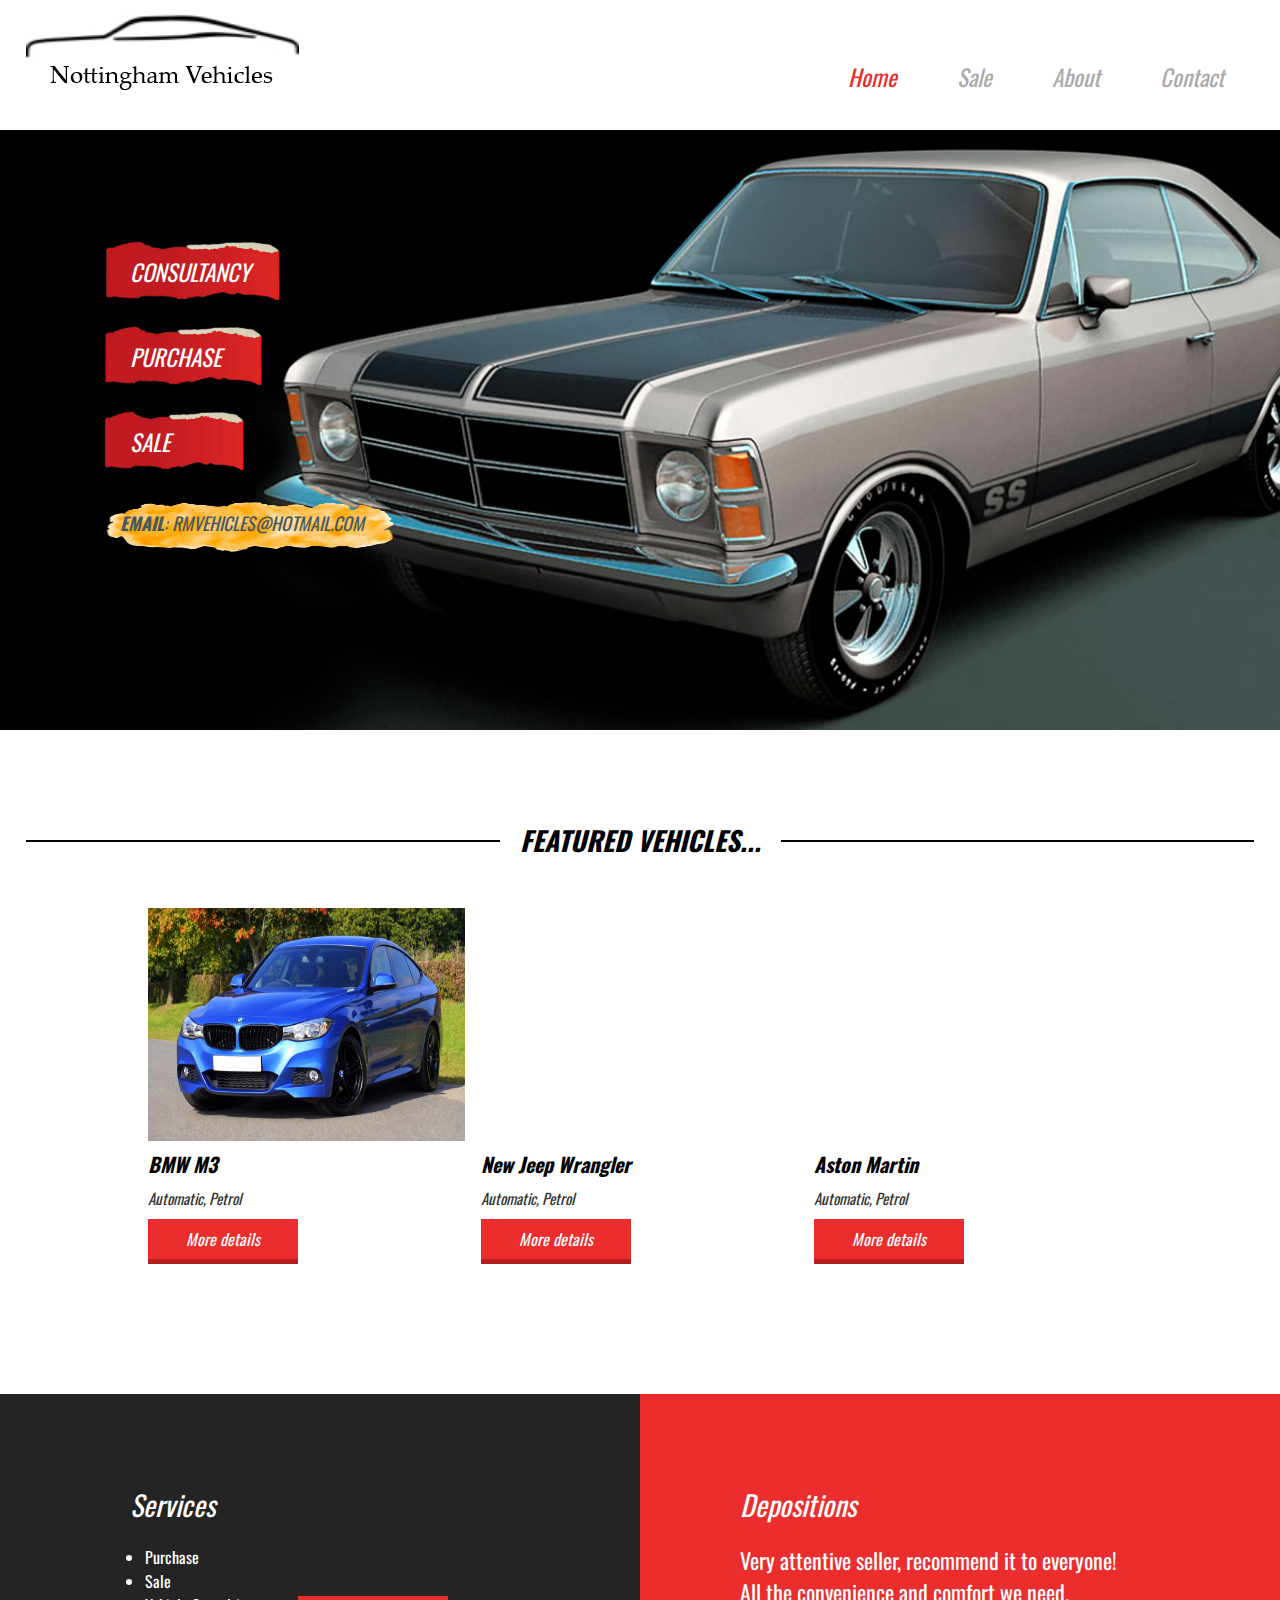
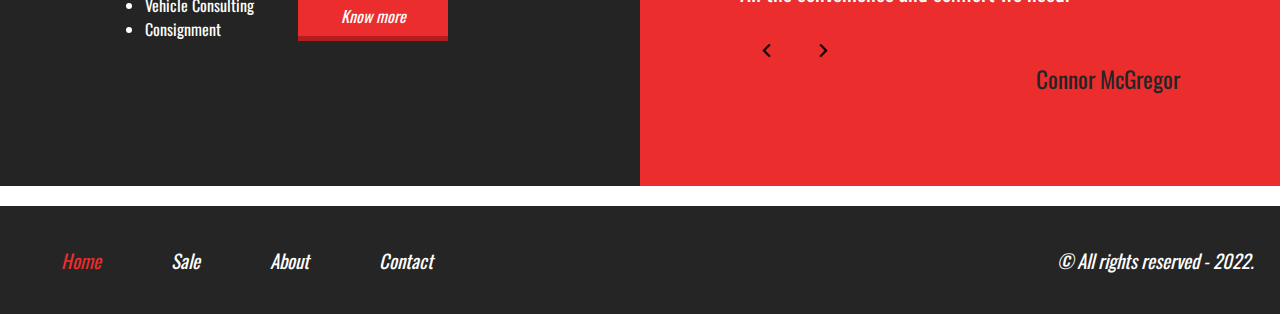
==== commit 31dbea37: "changed email" ====
--- a/index.html
+++ b/index.html
@@ -60,7 +60,7 @@
                 <!--text-banner-single-->
                 <div class="text-banner-single">Sale</div>
                 <!--text-banner-single-->
-                <div class="text-banner-single"><b>E-mail</b>: rmvehicles@hotmail.com</div>
+                <div class="text-banner-single"><b>Email</b>: rmvehicles@hotmail.com</div>
                 <!--text-banner-single-->
             </div>
             <!--text-banner-->
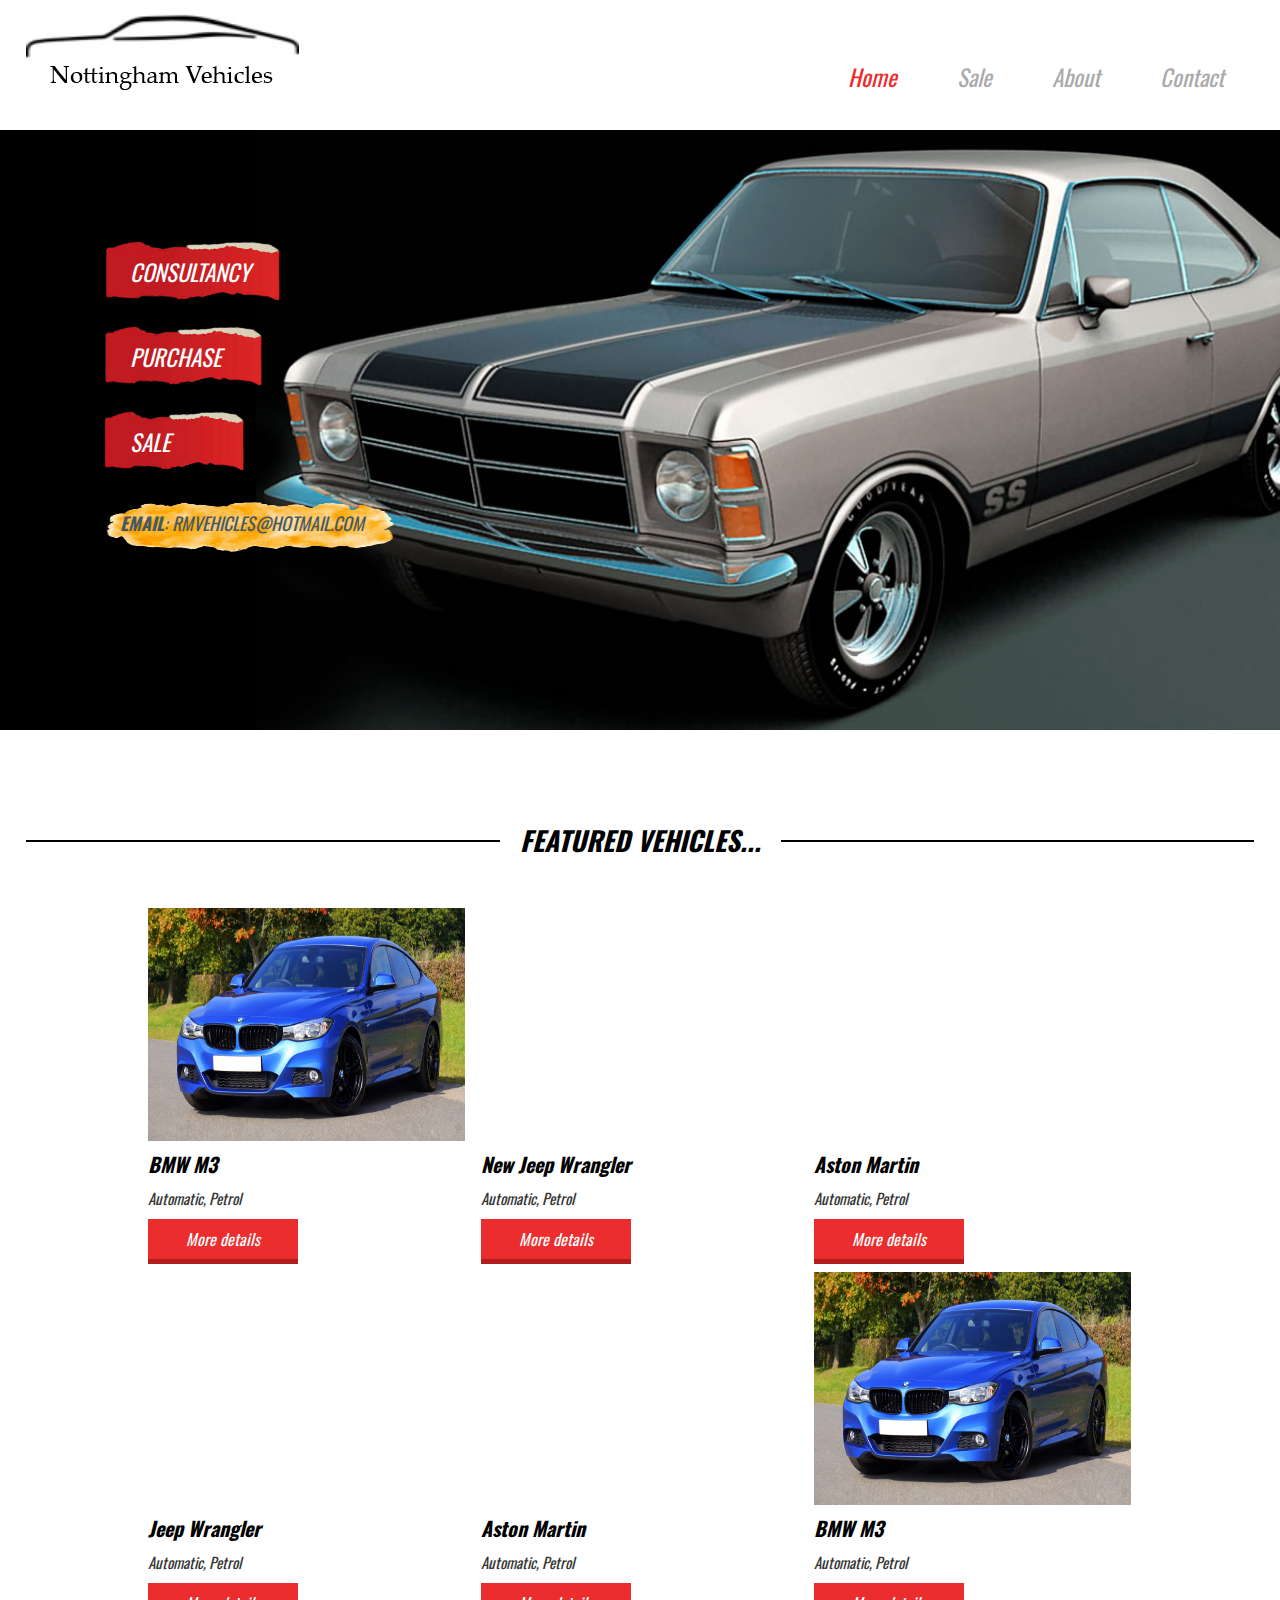
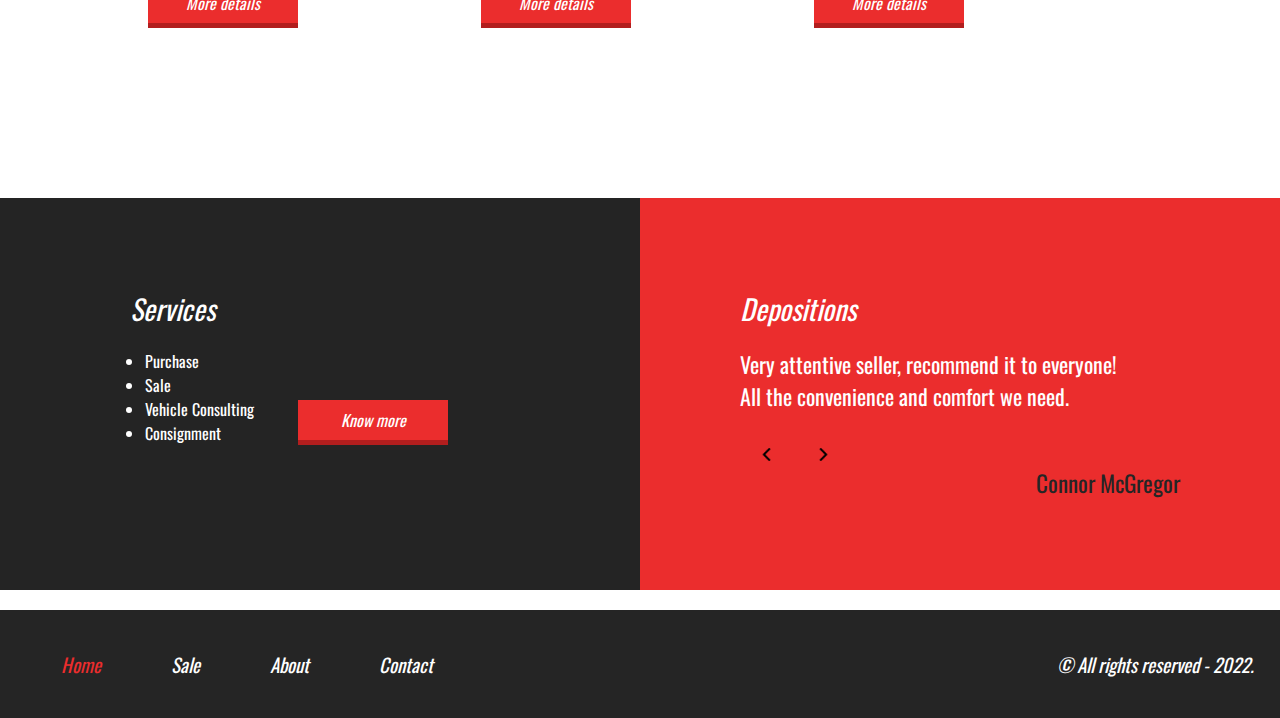
==== commit 50933c97: "added more cars" ====
--- a/index.html
+++ b/index.html
@@ -115,6 +115,43 @@
             </div>
             <!--vitrine-destaque-->
 
+            <div class="vitrine-destaque">
+                <div style="background-image: url('imagens/carro2.jpg')" ; class="carro-img"></div>
+                <!--carro-img-->
+                <div class="info-carro">
+                    <h2>Jeep Wrangler</h2>
+                    <p>Automatic, Petrol</p>
+                    <a class="btn1" href="">More details</a>
+                </div>
+                <!--info-carro-->
+            </div>
+            <!--vitrine-destaque-->
+
+            <div class="vitrine-destaque">
+                <div style="background-image: url('imagens/carro3.jpg')" ; class="carro-img"></div>
+                <!--carro-img-->
+                <div class="info-carro">
+                    <h2>Aston Martin</h2>
+                    <p>Automatic, Petrol</p>
+                    <a class="btn1" href="">More details</a>
+                </div>
+                <!--info-carro-->
+            </div>
+            <!--vitrine-destaque-->
+
+            <div class="container">
+                <div class="vitrine-destaque">
+                    <div style="background-image: url('imagens/carro1.jpg')" ; class="carro-img"></div>
+                    <!--carro-img-->
+                    <div class="info-carro">
+                        <h2>BMW M3</h2>
+                        <p>Automatic, Petrol</p>
+                        <a class="btn1" href="">More details</a>
+                    </div>
+                    <!--info-carro-->
+                </div>
+                <!--vitrine-destaque-->
+
             <div class="clear"></div>
         </div>
         <!--container-->
